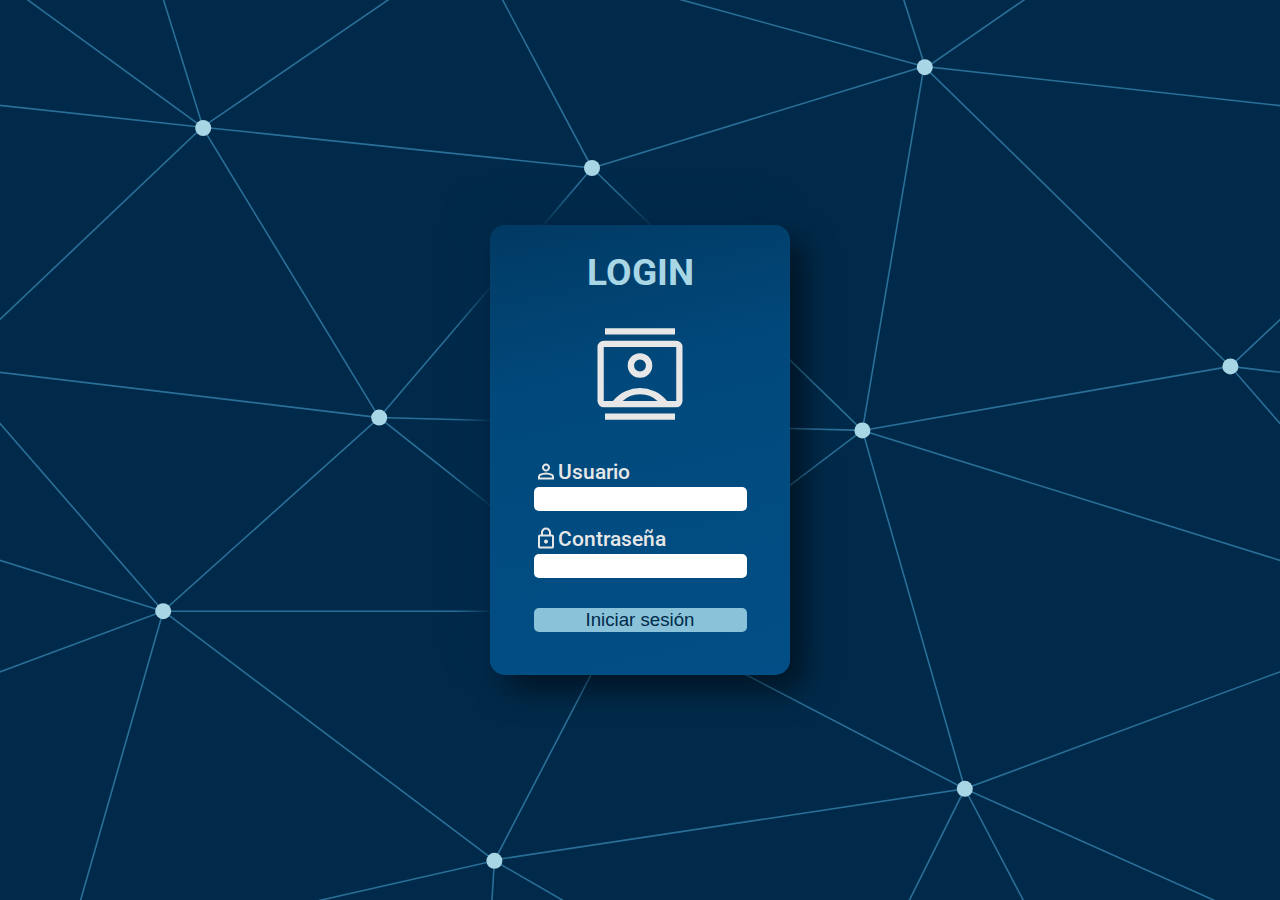
==== index.html @ 4265f52c "Se programó la pantalla de login, de acuerdo al diseño de Penpot, se agregaron los iconos utilizados" ====
<!DOCTYPE html>
<html>
<head>
    <title>Login</title>
    <meta charset="UTF-8"/>
    <link rel="stylesheet" href="CSS/index.css"/>
</head>
<body>
    <main>
        <div class="container">
            <h1>LOGIN</h1>
            <img id="logoform" src="src/contacts_75dp_E3E3E3_FILL0_wght400_GRAD0_opsz48.svg" width="100px" height="100px">
            <form>
                <div class="field">
                    <div class="label">
                        <img src="src/person_25dp_E7E7E7_FILL0_wght400_GRAD0_opsz24.svg"/>
                        <label>Usuario</label>
                    </div>
                    <input class="textfield" type="text" maxlength="30" required/>
                </div>

                <div class="field">
                    <div class="label">
                        <img src="src/lock_25dp_E7E7E7_FILL0_wght400_GRAD0_opsz24.svg"/>
                        <label>Contraseña</label>
                    </div>
                    <input class="textfield" type="password" minlength="8" required/>
                </div>
                <button type="submit">Iniciar sesión</button>
            </form>
        </div>
    </main>
</body>
</html>
---- CSS/index.css ----
@import url('https://fonts.googleapis.com/css2?family=Roboto:ital,wght@0,100..900;1,100..900&display=swap');
:root{
    --Dark1: #012A4A;
    --Dark2: #013A63;
    --Dark3: #01497C;
    --Dark4: #014F86;
    --Dark5: #2A6F97;
    --Light1: #2C7DA0;
    --Light2: #468FAF;
    --Light3: #61A5C2;
    --Light4: #89C2D9;
    --Light5: #A9D6E5;
    --White: #e7e7e7;
}
body{
    margin: 0;
    padding: 0;
    font-family: "Roboto", serif;
}
main{
    background-image: url(../src/background.svg);
    background-size: cover;
    width: 100%;
    height: 100vh;
    display: flex;
    justify-content: center;
    align-items: center;
}
.container{
    width: 300px;
    height: 450px;
    background: linear-gradient(167deg, var(--Dark2) 0%, var(--Dark3) 35%, var(--Dark4) 100%);
    border-radius: 15px;
    box-shadow: 15px 15px 30px rgba(0,0,0,0.5),
    -15px -15px 30px var(--Dark1);
    display: flex;
    flex-direction: column;
    align-items: center;
}
.container>h1{
    color: var(--Light5);
    font-size: 28pt;
    margin-bottom: 0;
}
.container>#logoform{
    margin-top: 30px;
    margin-bottom: 10px;
}
form{
    margin-top: 20px;
    display: flex;
    flex-direction: column;
    align-items: center;
}

.field{
    color:var(--White);
    font-size: 16pt;
    font-weight:500;
    margin-top:5px;
    margin-bottom: 10px;
}
.label{
    margin: 0;
    padding: 0;
    display: flex;
    flex-direction: row;
}
.textfield{
    border: transparent 0;
    border-radius: 5px;
    padding: 3px;
    font-size: 12pt;
}
form>button{
    margin-top: 20px;
    width: 100%;
    font-size: 14pt;
    font-weight: 500;
    background-color: var(--Light4);
    color: var(--Dark1);
    border: transparent 0px;
    border-radius: 5px;
}

form>button:hover{
    background-color: var(--Light5);
}
form>button:active{
    background-color: var(--Dark5);
    color: var(--Light5);
}
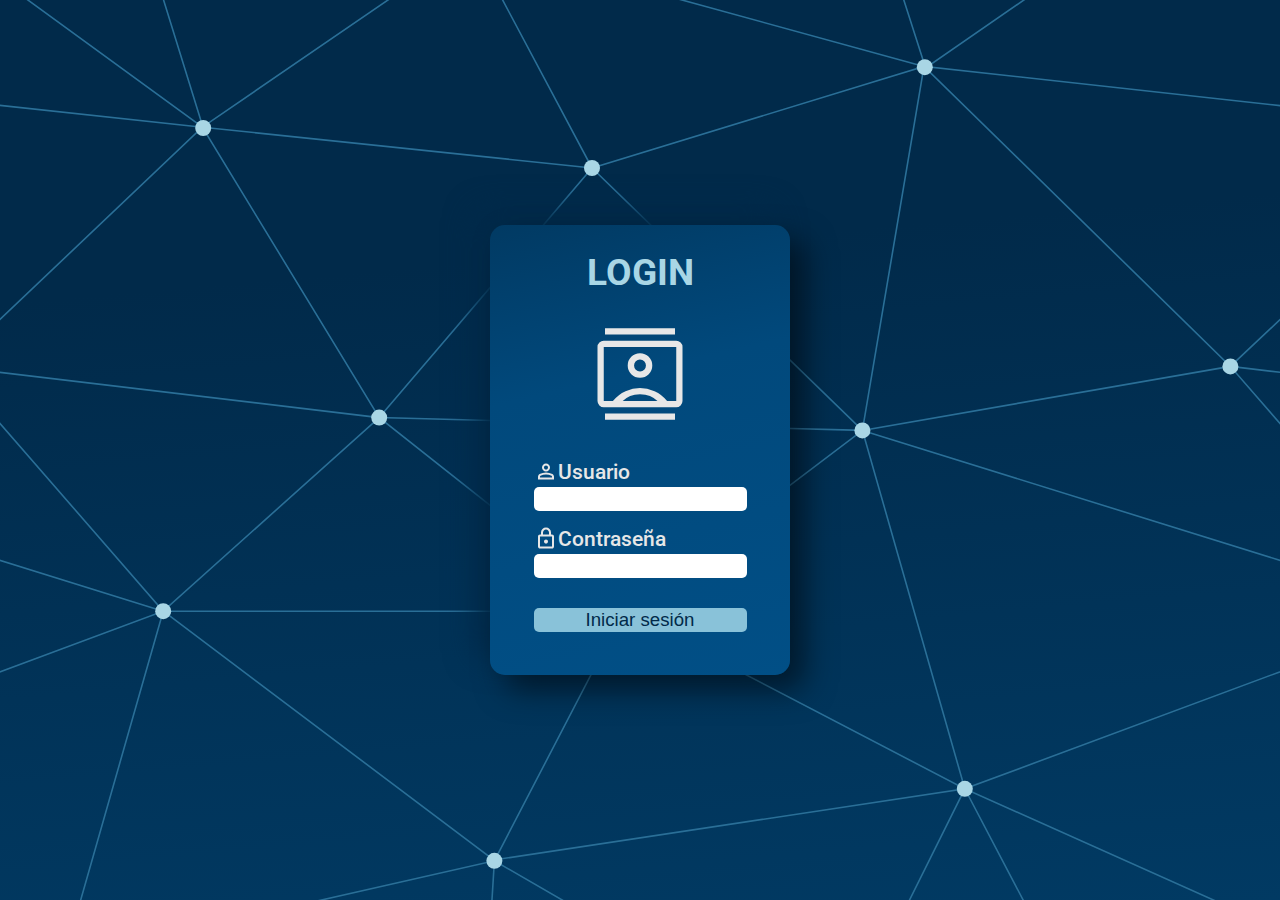
==== commit 0b321f08: "Se agregó un meta para visualizarlos a escala del dispositivo" ====
--- a/index.html
+++ b/index.html
@@ -3,6 +3,7 @@
 <head>
     <title>Login</title>
     <meta charset="UTF-8"/>
+    <meta name="viewport" content="width=device-width, initial-scale=1.0">
     <link rel="stylesheet" href="CSS/index.css"/>
 </head>
 <body>
--- a/CSS/index.css
+++ b/CSS/index.css
@@ -16,6 +16,7 @@
     margin: 0;
     padding: 0;
     font-family: "Roboto", serif;
+    background: linear-gradient(175deg, var(--Dark1) 30%, var(--Dark2) 100%);
 }
 main{
     background-image: url(../src/background.svg);
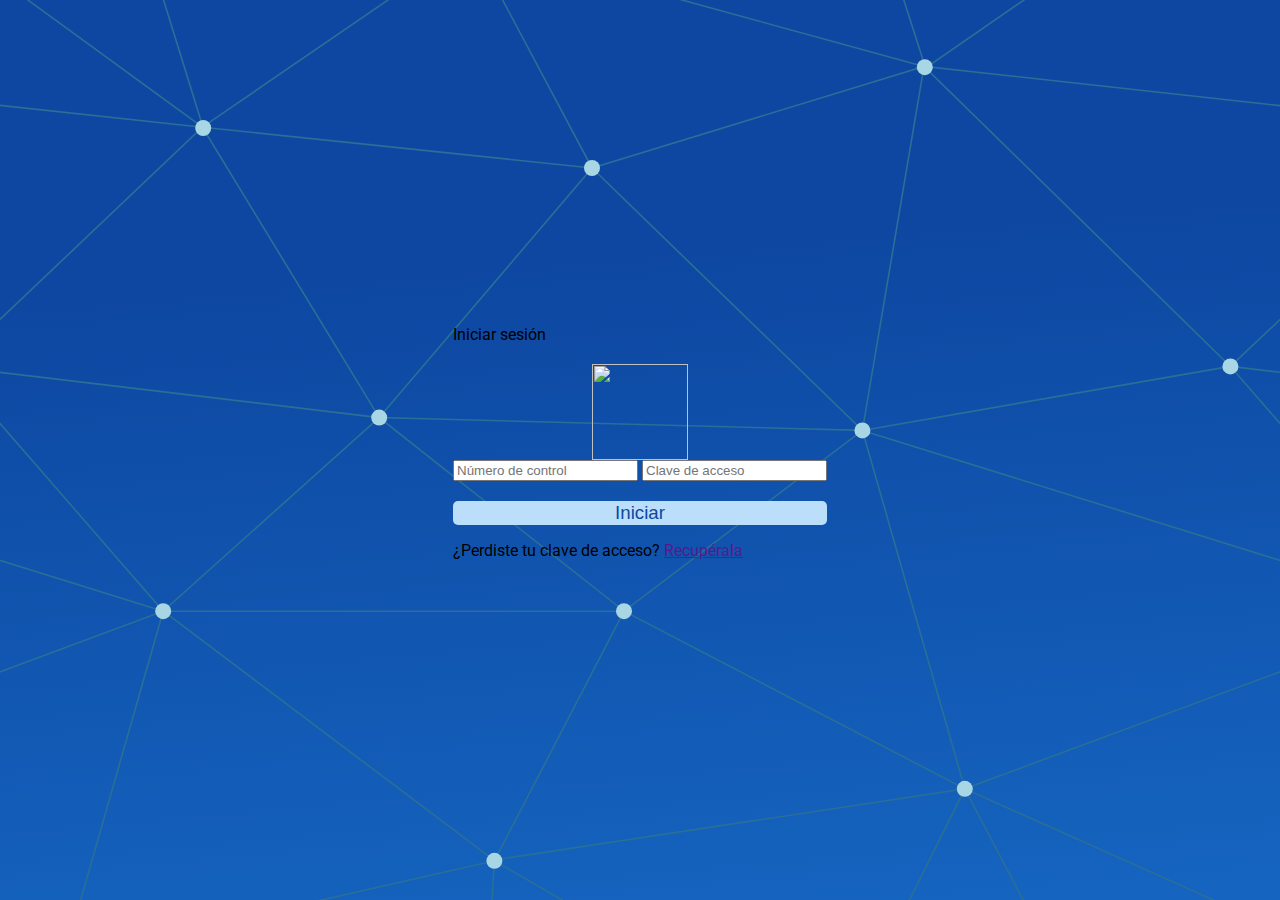
==== commit e1d014fd: "new and fresh login" ====
--- a/index.html
+++ b/index.html
@@ -1,35 +1,41 @@
 <!DOCTYPE html>
 <html>
-<head>
-    <title>Login</title>
-    <meta charset="UTF-8"/>
-    <meta name="viewport" content="width=device-width, initial-scale=1.0">
-    <link rel="stylesheet" href="CSS/index.css"/>
-</head>
-<body>
+  <title>Inicio de sesión</title>
+  <meta charset="UTF-8" />
+  <meta name="viewport" content="width=device-width, initial-scale=1.0" />
+  <link rel="stylesheet" href="CSS/index.css" />
+  <body>
     <main>
-        <div class="container">
-            <h1>LOGIN</h1>
-            <img id="logoform" src="src/contacts_75dp_E3E3E3_FILL0_wght400_GRAD0_opsz48.svg" width="100px" height="100px">
-            <form>
-                <div class="field">
-                    <div class="label">
-                        <img src="src/person_25dp_E7E7E7_FILL0_wght400_GRAD0_opsz24.svg"/>
-                        <label>Usuario</label>
-                    </div>
-                    <input class="textfield" type="text" maxlength="30" required/>
-                </div>
+      
+      <div class="form2-box">
+        <div class="title">Iniciar sesión</div>
 
-                <div class="field">
-                    <div class="label">
-                        <img src="src/lock_25dp_E7E7E7_FILL0_wght400_GRAD0_opsz24.svg"/>
-                        <label>Contraseña</label>
-                    </div>
-                    <input class="textfield" type="password" minlength="8" required/>
-                </div>
-                <button type="submit">Iniciar sesión</button>
-            </form>
+        <form class="form2">
+          <img
+            id="logoform"
+            src="src/logo.png"
+            width="96px"
+            height="96px"
+          />
+
+          <div class="form2-container">
+            <input
+              type="text"
+              class="input"
+              placeholder="Número de control"
+            />
+            <input
+              type="password"
+              class="input"
+              placeholder="Clave de acceso"
+            />
+          </div>
+          <button>Iniciar</button>
+        </form>
+        <div class="form2-section">
+          <p>¿Perdiste tu clave de acceso? <a href="">Recupérala</a></p>
         </div>
+      </div>
     </main>
-</body>
-</html>+  </body>
+</html>
--- a/CSS/index.css
+++ b/CSS/index.css
@@ -1,16 +1,25 @@
 @import url('https://fonts.googleapis.com/css2?family=Roboto:ital,wght@0,100..900;1,100..900&display=swap');
 :root{
-    --Dark1: #012A4A;
-    --Dark2: #013A63;
-    --Dark3: #01497C;
-    --Dark4: #014F86;
-    --Dark5: #2A6F97;
-    --Light1: #2C7DA0;
-    --Light2: #468FAF;
-    --Light3: #61A5C2;
-    --Light4: #89C2D9;
-    --Light5: #A9D6E5;
-    --White: #e7e7e7;
+    --Dark1: #0D47A1;  /* blue-darken-4 */
+    --Dark2: #1565C0;  /* blue-darken-3 */
+    --Dark3: #1976D2;  /* blue-darken-2 */
+    --Dark4: #1E88E5;  /* blue-darken-1 */
+    --Dark5: #2196F3;  /* blue */
+
+    --Light1: #42A5F5;  /* blue-lighten-1 */
+    --Light2: #64B5F6;  /* blue-lighten-2 */
+    --Light3: #90CAF9;  /* blue-lighten-3 */
+    --Light4: #BBDEFB;  /* blue-lighten-4 */
+    --Light5: #E3F2FD;  /* blue-lighten-5 */
+
+    --Accent1: #82B1FF;  /* blue-accent-1 */
+    --Accent2: #448AFF;  /* blue-accent-2 */
+    --Accent3: #2979FF;  /* blue-accent-3 */
+    --Accent4: #2962FF;  /* blue-accent-4 */
+
+    --White: #ffffff;  /* Un blanco puro */
+    --BlueWhite: #82B1FF; /* Un blanco azulado */
+
 }
 body{
     margin: 0;
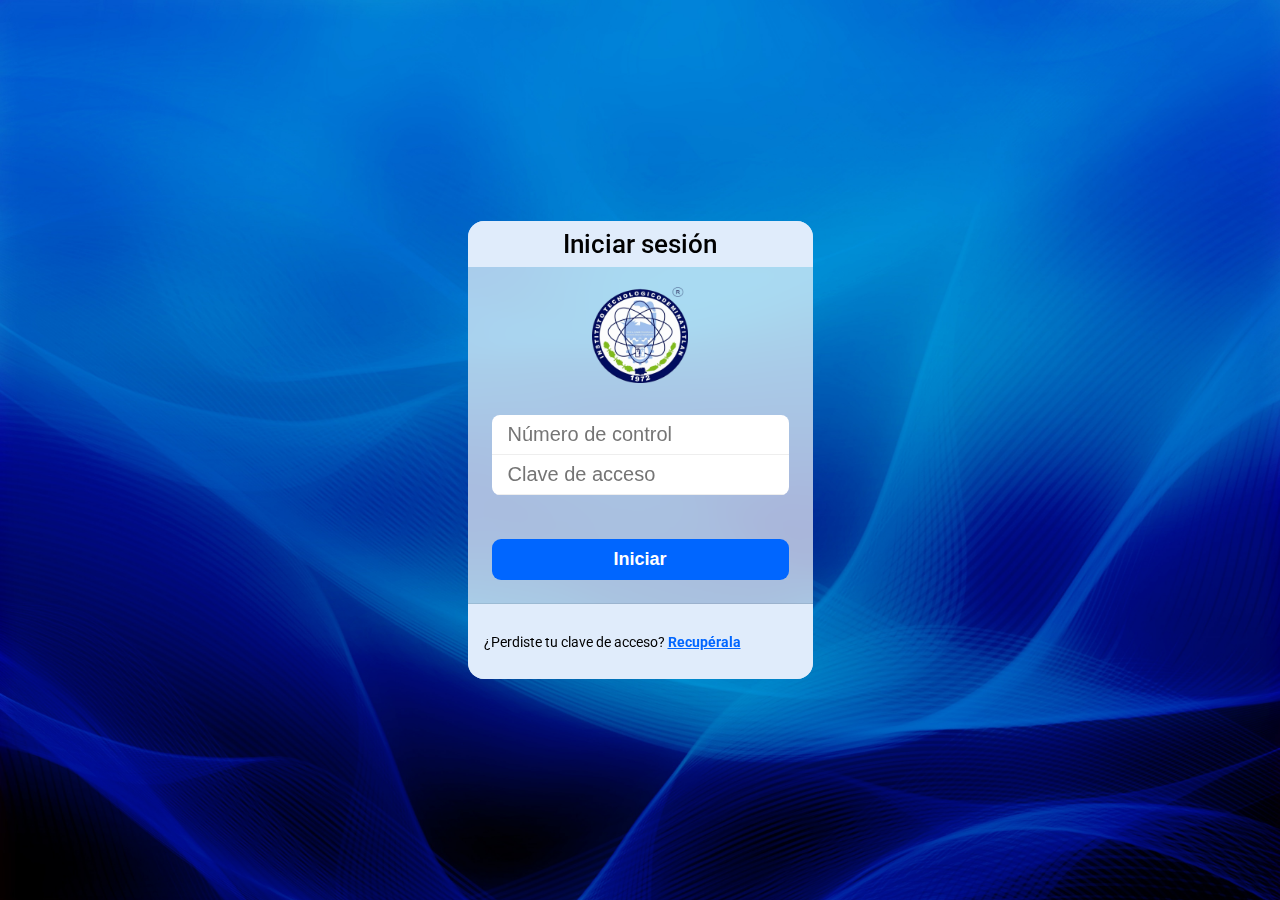
==== commit 660dbd8a: "Se agregó la interacción de iniciar sesión y cerrar" ====
--- a/index.html
+++ b/index.html
@@ -4,6 +4,11 @@
   <meta charset="UTF-8" />
   <meta name="viewport" content="width=device-width, initial-scale=1.0" />
   <link rel="stylesheet" href="CSS/index.css" />
+  <script lang="javascript">
+    function goToMainApp(){
+      window.location.href = './MainApp/index.html'
+    }
+  </script>
   <body>
     <main>
       
@@ -30,7 +35,7 @@
               placeholder="Clave de acceso"
             />
           </div>
-          <button>Iniciar</button>
+          <button onclick="event.preventDefault(); goToMainApp();">Iniciar</button>
         </form>
         <div class="form2-section">
           <p>¿Perdiste tu clave de acceso? <a href="">Recupérala</a></p>
--- a/CSS/index.css
+++ b/CSS/index.css
@@ -1,102 +1,211 @@
-@import url('https://fonts.googleapis.com/css2?family=Roboto:ital,wght@0,100..900;1,100..900&display=swap');
-:root{
-    --Dark1: #0D47A1;  /* blue-darken-4 */
-    --Dark2: #1565C0;  /* blue-darken-3 */
-    --Dark3: #1976D2;  /* blue-darken-2 */
-    --Dark4: #1E88E5;  /* blue-darken-1 */
-    --Dark5: #2196F3;  /* blue */
-
-    --Light1: #42A5F5;  /* blue-lighten-1 */
-    --Light2: #64B5F6;  /* blue-lighten-2 */
-    --Light3: #90CAF9;  /* blue-lighten-3 */
-    --Light4: #BBDEFB;  /* blue-lighten-4 */
-    --Light5: #E3F2FD;  /* blue-lighten-5 */
-
-    --Accent1: #82B1FF;  /* blue-accent-1 */
-    --Accent2: #448AFF;  /* blue-accent-2 */
-    --Accent3: #2979FF;  /* blue-accent-3 */
-    --Accent4: #2962FF;  /* blue-accent-4 */
-
-    --White: #ffffff;  /* Un blanco puro */
-    --BlueWhite: #82B1FF; /* Un blanco azulado */
-
-}
-body{
-    margin: 0;
-    padding: 0;
-    font-family: "Roboto", serif;
-    background: linear-gradient(175deg, var(--Dark1) 30%, var(--Dark2) 100%);
-}
-main{
-    background-image: url(../src/background.svg);
-    background-size: cover;
-    width: 100%;
-    height: 100vh;
-    display: flex;
-    justify-content: center;
-    align-items: center;
-}
-.container{
-    width: 300px;
-    height: 450px;
-    background: linear-gradient(167deg, var(--Dark2) 0%, var(--Dark3) 35%, var(--Dark4) 100%);
-    border-radius: 15px;
-    box-shadow: 15px 15px 30px rgba(0,0,0,0.5),
-    -15px -15px 30px var(--Dark1);
-    display: flex;
-    flex-direction: column;
-    align-items: center;
-}
-.container>h1{
-    color: var(--Light5);
-    font-size: 28pt;
-    margin-bottom: 0;
-}
-.container>#logoform{
-    margin-top: 30px;
-    margin-bottom: 10px;
-}
-form{
-    margin-top: 20px;
-    display: flex;
-    flex-direction: column;
-    align-items: center;
-}
-
-.field{
-    color:var(--White);
-    font-size: 16pt;
-    font-weight:500;
-    margin-top:5px;
-    margin-bottom: 10px;
-}
-.label{
-    margin: 0;
-    padding: 0;
-    display: flex;
-    flex-direction: row;
-}
-.textfield{
-    border: transparent 0;
-    border-radius: 5px;
-    padding: 3px;
-    font-size: 12pt;
-}
-form>button{
-    margin-top: 20px;
-    width: 100%;
-    font-size: 14pt;
-    font-weight: 500;
-    background-color: var(--Light4);
-    color: var(--Dark1);
-    border: transparent 0px;
-    border-radius: 5px;
-}
-
-form>button:hover{
-    background-color: var(--Light5);
-}
-form>button:active{
-    background-color: var(--Dark5);
-    color: var(--Light5);
-}+@import url("https://fonts.googleapis.com/css2?family=Inter:ital,opsz,wght@0,14..32,100..900;1,14..32,100..900&family=Noto+Sans:ital,wght@0,100..900;1,100..900&family=Roboto:ital,wght@0,100..900;1,100..900&display=swap");
+:root {
+  --Dark1: #0d47a1; /* blue-darken-4 */
+  --Dark2: #1565c0; /* blue-darken-3 */
+  --Dark3: #1976d2; /* blue-darken-2 */
+  --Dark4: #1e88e5; /* blue-darken-1 */
+  --Dark5: #2196f3; /* blue */
+
+  --Light1: #42a5f5; /* blue-lighten-1 */
+  --Light2: #64b5f6; /* blue-lighten-2 */
+  --Light3: #90caf9; /* blue-lighten-3 */
+  --Light4: #bbdefb; /* blue-lighten-4 */
+  --Light5: #e3f2fd; /* blue-lighten-5 */
+
+  --Accent1: #82b1ff; /* blue-accent-1 */
+  --Accent2: #448aff; /* blue-accent-2 */
+  --Accent3: #2979ff; /* blue-accent-3 */
+  --Accent4: #2962ff; /* blue-accent-4 */
+
+  --White: #ffffff; /* Un blanco puro */
+  --BlueWhite: #82b1ff; /* Un blanco azulado */
+}
+
+.noto-sans-famili {
+  font-family: "Roboto", sans-serif;
+  font-optical-sizing: auto;
+  font-weight: 100;
+  font-style: normal;
+  font-variation-settings: "wdth" 100;
+}
+
+body {
+  margin: 0;
+  padding: 0;
+  font-family: "Roboto", sans-serif;
+  background: linear-gradient(175deg, var(--Dark1) 30%, var(--Dark2) 100%);
+}
+main {
+  background-image: url(../src/fondo.jpg);
+  background-size: cover;
+  width: 100%;
+  height: 100vh;
+  display: flex;
+  justify-content: center;
+  align-items: center;
+}
+
+.container {
+  width: 300px;
+  height: 450px;
+  background: linear-gradient(
+    167deg,
+    var(--Dark2) 0%,
+    var(--Dark3) 35%,
+    var(--Dark4) 100%
+  );
+  border-radius: 15px;
+  box-shadow: 15px 15px 30px rgba(0, 0, 0, 0.5), -15px -15px 30px var(--Dark1);
+  display: flex;
+  flex-direction: column;
+  align-items: center;
+}
+.container > h1 {
+  color: var(--Light5);
+  font-size: 28pt;
+  margin-bottom: 0;
+}
+.container > #logoform {
+  margin-top: 30px;
+  margin-bottom: 10px;
+}
+form {
+  margin-top: 20px;
+  display: flex;
+  flex-direction: column;
+  align-items: center;
+}
+
+.field {
+  color: var(--White);
+  font-size: 16pt;
+  font-weight: 500;
+  margin-top: 5px;
+  margin-bottom: 10px;
+}
+.label {
+  margin: 0;
+  padding: 0;
+  display: flex;
+  flex-direction: row;
+}
+.textfield {
+  border: transparent 0;
+  border-radius: 5px;
+  padding: 3px;
+  font-size: 12pt;
+}
+form > button {
+  margin-top: 20px;
+  width: 100%;
+  font-size: 14pt;
+  font-weight: 500;
+  background-color: var(--Light4);
+  color: var(--Dark1);
+  border: transparent 0px;
+  border-radius: 5px;
+}
+
+form > button:hover {
+  background-color: var(--Light5);
+}
+form > button:active {
+  background-color: var(--Dark5);
+  color: var(--Light5);
+}
+
+/*login */
+.form2-box {
+  max-width: fit-content;
+  background: rgba(255, 255, 255, 0.664); /* Fondo semi-transparente */
+  backdrop-filter: blur(10px); /* Efecto de desenfoque */
+
+  overflow: hidden;
+  border-radius: 16px;
+  color: #010101;
+}
+
+.form2 {
+  position: relative;
+  display: flex;
+  flex-direction: column;
+  padding: 0px 24px 24px;
+  gap: 16px;
+  text-align: center;
+}
+
+/*Form text*/
+.title {
+  font-weight: 500;
+  font-size: 1.6rem;
+  background-color: #e0ecfb;
+  width: auto;
+  padding: 8px 8px 8px;
+  gap: 8px;
+  text-align: center;
+}
+
+.subtitle {
+  font-size: 1rem;
+  color: #252525;
+}
+
+/*Inputs box*/
+.form2-container {
+  overflow: hidden;
+  border-radius: 8px;
+  background-color: #fff;
+  margin: 1rem 0 0.5rem;
+  width: 100%;
+}
+
+.input {
+  background: none;
+  border: 0;
+  outline: 0;
+  height: 40px;
+  width: auto; /* Evita que se expanda completamente */
+  max-width: 800px; /* Controla el ancho máximo */
+  border-bottom: 1px solid #eee;
+  font-size: 20px; /* Ajusta el tamaño de fuente */
+  padding: 8px 16px;
+  text-align: left; /* Asegura que el texto quede alineado a la izquierda */
+  display: block; /* Evita que flexbox afecte el tamaño */
+  margin: 0 auto; /* Centra el input dentro del contenedor */
+  box-sizing: border-box;
+}
+
+.form2-section {
+  padding: 16px;
+  font-size: 0.85rem;
+  background-color: #e0ecfb;
+  box-shadow: rgb(0 0 0 / 8%) 0 -1px;
+}
+
+.form2-section a {
+  font-weight: bold;
+  color: #0066ff;
+  transition: color 0.3s ease;
+}
+
+.form2-section a:hover {
+  color: #005ce6;
+  text-decoration: underline;
+}
+
+/*Button*/
+.form2 button {
+  background-color: #0066ff;
+  color: #fff;
+  border: 0;
+  border-radius: 9px;
+  padding: 10px 16px;
+  font-size: 1.125rem;
+  font-weight: 600;
+  cursor: pointer;
+  transition: background-color 0.3s ease;
+}
+
+.form2 button:hover {
+  background-color: #005ce6;
+}
